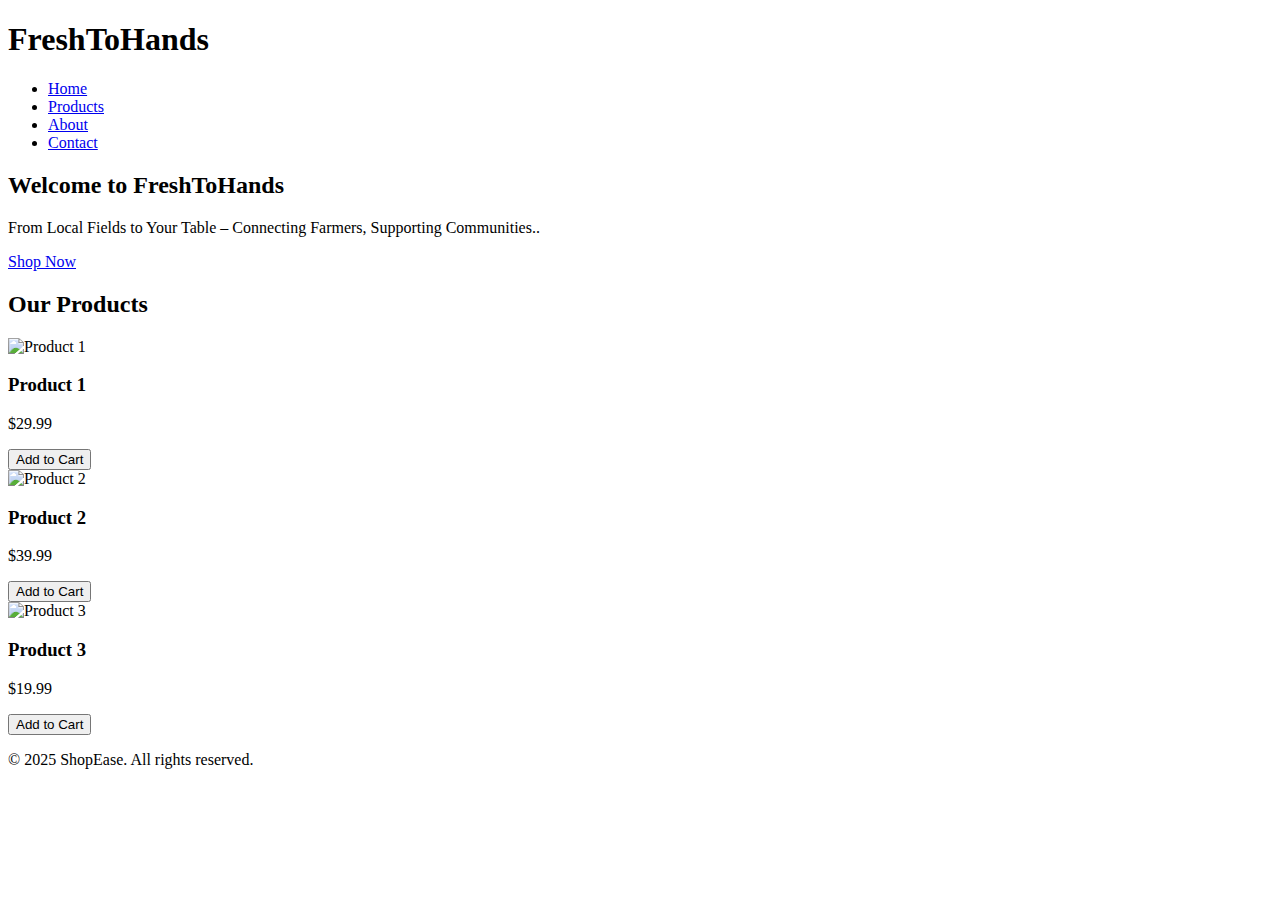
==== index.html @ 2ca465bd "initial commit" ====
<!DOCTYPE html>
<html lang="en">
<head>
  <meta charset="UTF-8">
  <meta name="viewport" content="width=device-width, initial-scale=1.0">
  <title>eCommerce Website</title>
  <link rel="stylesheet" href="styles.css">
</head>
<body>
  <!-- Header -->
  <header class="navbar">
    <div class="container">
      <h1 class="logo">FreshToHands</h1>
      <nav>
        <ul class="nav-links">
          <li><a href="#home">Home</a></li>
          <li><a href="#products">Products</a></li>
          <li><a href="#about">About</a></li>
          <li><a href="#contact">Contact</a></li>
        </ul>
      </nav>
    </div>
  </header>

  <!-- Hero Section -->
  <section class="hero">
    <div class="container">
      <h2>Welcome to FreshToHands</h2>
      <p>From Local Fields to Your Table – Connecting Farmers, Supporting Communities..</p>
      <a href="#products" class="cta-button">Shop Now</a>
    </div>
  </section>

  <!-- Products Section -->
  <section id="products" class="products-section">
    <div class="container">
      <h2>Our Products</h2>
      <div class="product-grid">
        <div class="product-card">
          <img src="https://via.placeholder.com/150" alt="Product 1">
          <h3>Product 1</h3>
          <p>$29.99</p>
          <button>Add to Cart</button>
        </div>
        <div class="product-card">
          <img src="https://via.placeholder.com/150" alt="Product 2">
          <h3>Product 2</h3>
          <p>$39.99</p>
          <button>Add to Cart</button>
        </div>
        <div class="product-card">
          <img src="https://via.placeholder.com/150" alt="Product 3">
          <h3>Product 3</h3>
          <p>$19.99</p>
          <button>Add to Cart</button>
        </div>
      </div>
    </div>
  </section>

  <!-- Footer -->
  <footer class="footer">
    <div class="container">
      <p>&copy; 2025 ShopEase. All rights reserved.</p>
    </div>
  </footer>
</body>
</html>
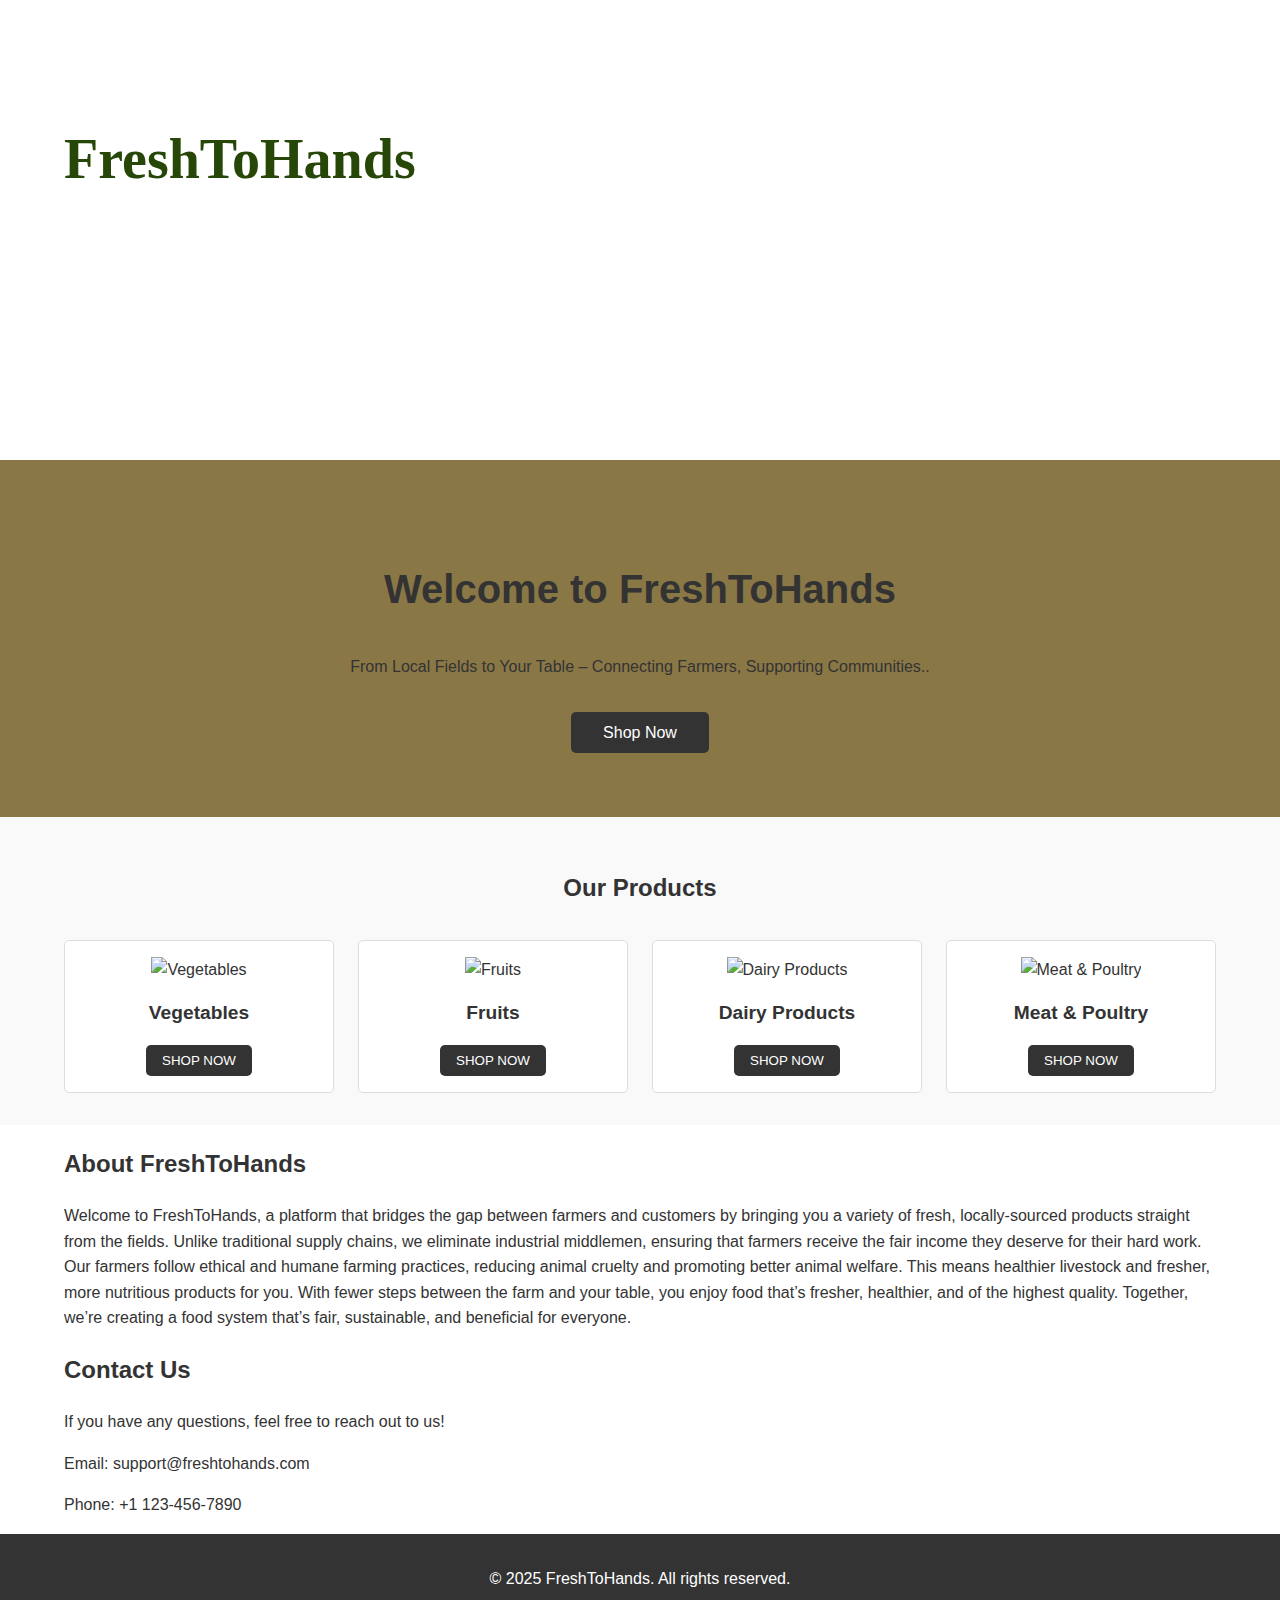
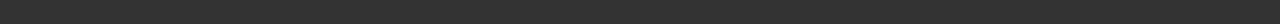
==== commit 1b71695f: "Update index.html" ====
--- a/index.html
+++ b/index.html
@@ -36,32 +36,77 @@
     <div class="container">
       <h2>Our Products</h2>
       <div class="product-grid">
+        
+        <!-- Vegetables -->
         <div class="product-card">
-          <img src="https://via.placeholder.com/150" alt="Product 1">
-          <h3>Product 1</h3>
-          <p>$29.99</p>
-          <button>Add to Cart</button>
+          <img src="https://cdn.britannica.com/17/196817-159-9E487F15/vegetables.jpg" alt="Vegetables">
+          <h3>Vegetables</h3>
+          <a href="vegetables.html">
+            <button>SHOP NOW</button>
+          </a>
         </div>
+        
+        <!-- Fruits -->
         <div class="product-card">
-          <img src="https://via.placeholder.com/150" alt="Product 2">
-          <h3>Product 2</h3>
-          <p>$39.99</p>
-          <button>Add to Cart</button>
+          <img src="https://www.healthyeating.org/images/default-source/home-0.0/nutrition-topics-2.0/general-nutrition-wellness/2-2-2-3foodgroups_fruits_detailfeature_thumb.jpg?sfvrsn=7abe71fe_4" alt="Fruits">
+          <h3>Fruits</h3>
+          <a href="fruits.html">
+            <button>SHOP NOW</button>
+          </a>
         </div>
+        
+        <!-- Dairy Products -->
         <div class="product-card">
-          <img src="https://via.placeholder.com/150" alt="Product 3">
-          <h3>Product 3</h3>
-          <p>$19.99</p>
-          <button>Add to Cart</button>
+          <img src="https://www.dairyfoods.com/ext/resources/DF/2024/Nov/GettyImages-2150650373.jpg?1734040205" alt="Dairy Products">
+          <h3>Dairy Products</h3>
+          <a href="dairy.html">
+            <button>SHOP NOW</button>
+          </a>
         </div>
+        
+        <!-- Meat & Poultry -->
+        <div class="product-card">
+          <img src="https://www.provisioneronline.com/ext/resources/Issues/2018/December/1218NP_economicoutlook_img1.jpg?1544825511" alt="Meat & Poultry">
+          <h3>Meat & Poultry</h3>
+          <a href="meat.html">
+            <button>SHOP NOW</button>
+          </a>
+        </div>
+        
       </div>
     </div>
   </section>
+  
+
+  <!-- About Section -->
+  <section id="about" class="about-section">
+    <div class="container">
+      <h2>About FreshToHands</h2>
+      <p>
+        Welcome to FreshToHands, a platform that bridges the gap between farmers and customers by bringing you a variety of fresh, locally-sourced products straight from the fields. Unlike traditional supply chains, we eliminate industrial middlemen, ensuring that farmers receive the fair income they deserve for their hard work. Our farmers follow ethical and humane farming practices, reducing animal cruelty and promoting better animal welfare. This means healthier livestock and fresher, more nutritious products for you.
+
+With fewer steps between the farm and your table, you enjoy food that’s fresher, healthier, and of the highest quality. Together, we’re creating a food system that’s fair, sustainable, and beneficial for everyone.
+      </p>
+    </div>
+  </section>
+
+  <!-- Contact Section -->
+<section id="contact" class="contact-section">
+    <div class="container">
+      <h2>Contact Us</h2>
+      <p>If you have any questions, feel free to reach out to us!</p>
+      <p>Email: support@freshtohands.com</p>
+      <p>Phone: +1 123-456-7890</p>
+    </div>
+  </section>
+
+
+  
 
   <!-- Footer -->
   <footer class="footer">
     <div class="container">
-      <p>&copy; 2025 ShopEase. All rights reserved.</p>
+      <p>&copy; 2025 FreshToHands. All rights reserved.</p>
     </div>
   </footer>
 </body>
--- a/styles.css
+++ b/styles.css
@@ -0,0 +1,129 @@
+/* General Styles */
+body {
+    font-family: Arial, sans-serif;
+    margin: 0;
+    padding: 0;
+    line-height: 1.6;
+    color: #333;
+  }
+  
+  .container {
+    width: 90%;
+    max-width: 1200px;
+    margin: auto;
+  }
+  
+  /* Navbar */
+  .navbar {
+    background-image: url('https://www.niti.gov.in/sites/default/files/styles/wide/public/2023-02/Strengthening%20the%20Indian%20Agriculture%20ecosystem%202.jpg?itok=vsjiVSVo'); /* Replace with your image URL */
+  background-size: cover; 
+    color: #fff;
+    padding: 10rem 0;
+  }
+  
+  .navbar .logo {
+    font-family: 'Brush Script';
+    margin-top: -25000px;
+    display: inline-block;
+    font-size: 3.5rem;
+    font-weight: bold;
+    color: #264707
+  }
+  
+  .navbar .nav-links {
+    list-style: none;
+    padding: 0;
+    display: flex;
+    justify-content: flex-end;
+  }
+  
+  .navbar .nav-links li {
+    margin: 0 1rem;
+  }
+  
+  .navbar .nav-links a {
+    color: #fff;
+    text-decoration: none;
+  }
+  
+  /* Hero Section */
+  .hero {
+    background: #8a7746;
+    text-align: center;
+    padding: 4rem 0;
+  }
+  
+  .hero h2 {
+    font-size: 2.5rem;
+  }
+  
+  .hero .cta-button {
+    display: inline-block;
+    margin-top: 1rem;
+    padding: 0.5rem 2rem;
+    background: #333;
+    color: #fff;
+    text-decoration: none;
+    border-radius: 5px;
+  }
+  
+  .hero .cta-button:hover {
+    background: #555;
+  }
+  
+  /* Products Section */
+  .products-section {
+    padding: 2rem 0;
+    background: #f9f9f9;
+  }
+  
+  .products-section h2 {
+    text-align: center;
+    margin-bottom: 2rem;
+  }
+  
+  .product-grid {
+    display: grid;
+    grid-template-columns: repeat(auto-fit, minmax(250px, 1fr));
+    gap: 1.5rem;
+  }
+  
+  .product-card {
+    background: #fff;
+    border: 1px solid #ddd;
+    border-radius: 5px;
+    text-align: center;
+    padding: 1rem;
+  }
+  
+  .product-card img {
+    width: 100%;
+    max-width: 150px;
+    margin: auto;
+  }
+  
+  .product-card h3 {
+    font-size: 1.2rem;
+    margin: 1rem 0;
+  }
+  
+  .product-card button {
+    padding: 0.5rem 1rem;
+    background: #333;
+    color: #fff;
+    border: none;
+    border-radius: 5px;
+    cursor: pointer;
+  }
+  
+  .product-card button:hover {
+    background: #555;
+  }
+  
+  /* Footer */
+  .footer {
+    background: #333;
+    color: #fff;
+    text-align: center;
+    padding: 1rem 0;
+  }
